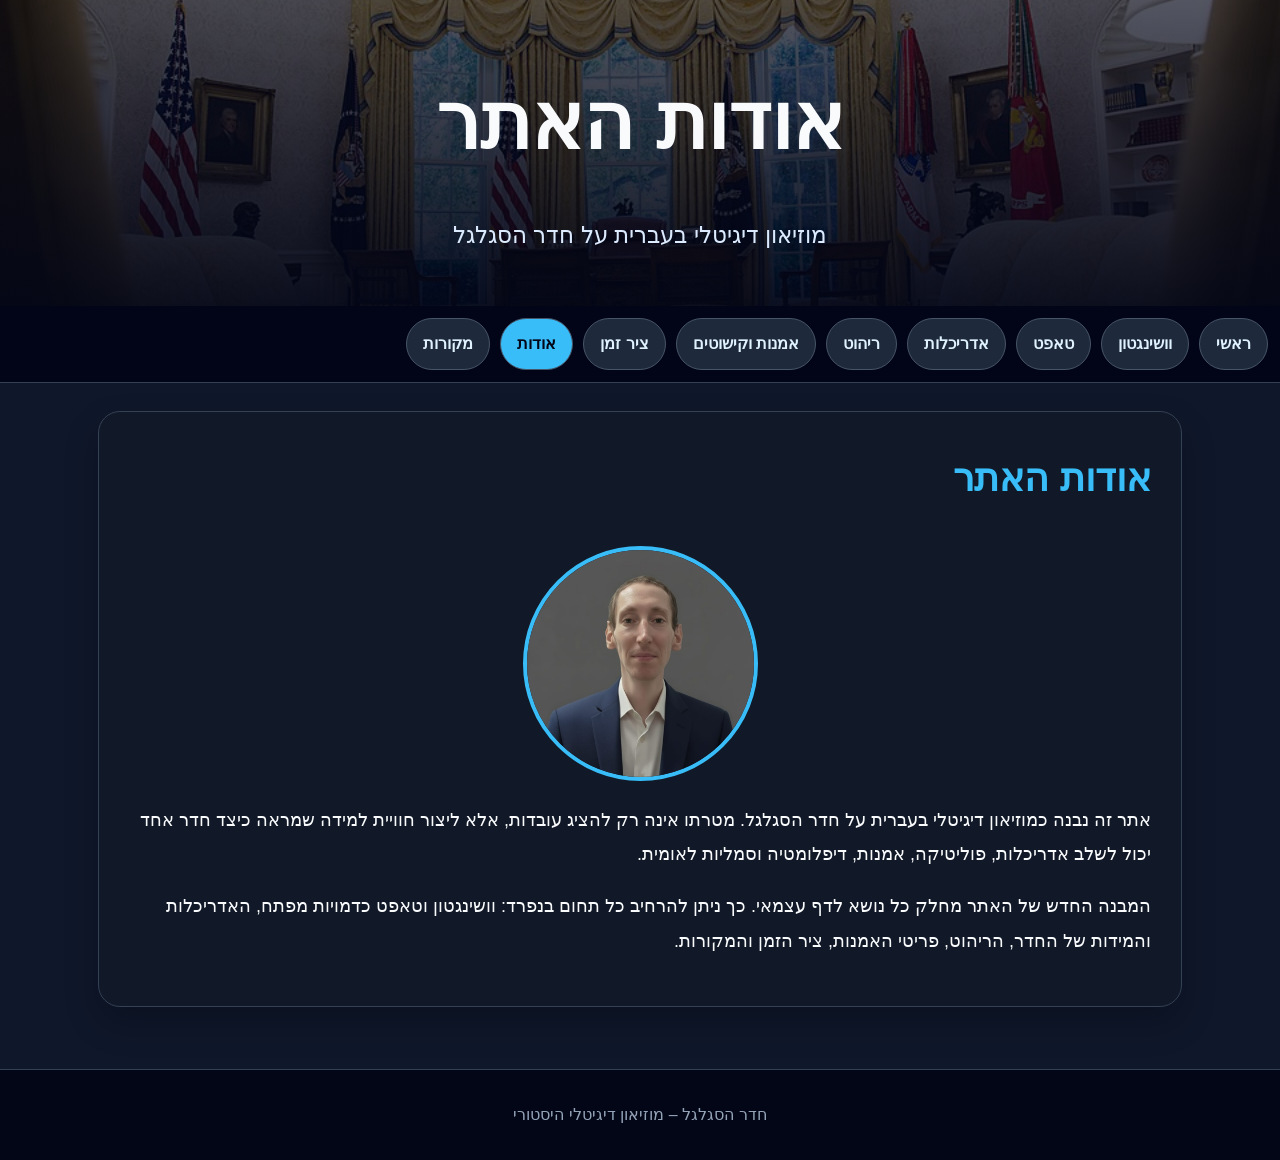
==== about.html @ 696a354e "Add files via upload backup-old-site" ====
<!DOCTYPE html>
<html lang="he" dir="rtl">
<head>
  <meta charset="UTF-8">
  <meta name="viewport" content="width=device-width, initial-scale=1.0">
  <title>אודות – חדר הסגלגל</title>
  <link rel="stylesheet" href="styles.css">
  <script src="script.js" defer></script>
</head>
<body>
<header class="site-header compact">
  <div>
    <h1>אודות האתר</h1>
    <p>מוזיאון דיגיטלי בעברית על חדר הסגלגל</p>
  </div>
</header>
<nav>
  <a href="index.html">ראשי</a>
  <a href="washington.html">וושינגטון</a>
  <a href="taft.html">טאפט</a>
  <a href="architecture.html">אדריכלות</a>
  <a href="furniture.html">ריהוט</a>
  <a href="decorations.html">אמנות וקישוטים</a>
  <a href="timeline.html">ציר זמן</a>
  <a href="about.html">אודות</a>
  <a href="sources.html">מקורות</a>
</nav>
<main>

<section><h2>אודות האתר</h2><img class="profile-img" src="images/ram-profile.jpg" alt="תמונת פרופיל" onclick="openImg(this)"><p>אתר זה נבנה כמוזיאון דיגיטלי בעברית על חדר הסגלגל. מטרתו אינה רק להציג עובדות, אלא ליצור חוויית למידה שמראה כיצד חדר אחד יכול לשלב אדריכלות, פוליטיקה, אמנות, דיפלומטיה וסמליות לאומית.</p><p>המבנה החדש של האתר מחלק כל נושא לדף עצמאי. כך ניתן להרחיב כל תחום בנפרד: וושינגטון וטאפט כדמויות מפתח, האדריכלות והמידות של החדר, הריהוט, פריטי האמנות, ציר הזמן והמקורות.</p></section>

</main>
<footer>חדר הסגלגל – מוזיאון דיגיטלי היסטורי</footer>
<div id="lightbox" onclick="closeImg()">
  <span>&times;</span>
  <img id="lightbox-img" src="" alt="">
</div>
</body>
</html>
---- styles.css ----
:root{--bg:#0f172a;--panel:#111827;--panel2:#020617;--card:#1e293b;--border:#334155;--text:#f8fafc;--muted:#94a3b8;--accent:#38bdf8;--gold:#facc15}
*{box-sizing:border-box} html{scroll-behavior:smooth}
body{margin:0;font-family:Arial,Helvetica,sans-serif;background:var(--bg);color:var(--text);line-height:1.9}
.site-header{min-height:58vh;background:linear-gradient(rgba(2,6,23,.68),rgba(2,6,23,.95)),url("images/oval-office-front-view.png") center/cover no-repeat;display:flex;align-items:center;justify-content:center;text-align:center;padding:48px 20px}
.site-header.compact{min-height:34vh}.site-header h1{font-size:clamp(40px,7vw,78px);margin:0}.site-header p{max-width:980px;margin:18px auto 0;color:#dbeafe;font-size:clamp(17px,2vw,23px)}
nav{position:sticky;top:0;z-index:1000;background:rgba(2,6,23,.96);border-bottom:1px solid var(--border);display:flex;gap:10px;overflow-x:auto;padding:12px}
nav a{background:var(--card);color:#e0f2fe;border:1px solid #475569;padding:10px 16px;border-radius:999px;text-decoration:none;white-space:nowrap;font-weight:bold;transition:.2s}
nav a:hover,nav a.active{background:var(--accent);color:#020617}
main{max-width:1120px;margin:auto;padding:28px 18px}
section{background:var(--panel);border:1px solid var(--border);border-radius:22px;padding:30px;margin-bottom:34px;box-shadow:0 16px 34px rgba(0,0,0,.24)}
h2{color:var(--accent);margin-top:0;font-size:clamp(28px,4vw,38px)} h3{color:var(--gold);font-size:24px;margin-top:28px} h4{color:#bfdbfe;font-size:20px;margin-bottom:8px}
p,li{font-size:18px} ul{padding-right:24px;padding-left:24px}
.hero-image,img.full{width:100%;border-radius:18px;border:1px solid #475569;margin-top:14px;cursor:pointer;display:block}
.grid{display:grid;grid-template-columns:repeat(auto-fit,minmax(275px,1fr));gap:22px}
.card{background:var(--card);border:1px solid #475569;border-radius:20px;overflow:hidden;box-shadow:0 12px 28px rgba(0,0,0,.20)}
.card img{width:100%;height:300px;object-fit:cover;cursor:pointer;display:block}.card-content{padding:20px}
.block,.fact-box{background:var(--panel2);border:1px solid var(--border);border-right:5px solid var(--accent);border-radius:16px;padding:18px;margin:20px 0}.fact-box strong{color:var(--gold)}
.credit{font-size:13px;color:var(--muted);border-top:1px solid var(--border);padding-top:10px;margin-top:14px}
.page-links{display:grid;grid-template-columns:repeat(auto-fit,minmax(240px,1fr));gap:16px}.page-link{background:var(--card);border:1px solid #475569;border-radius:18px;padding:18px;text-decoration:none;color:var(--text);transition:.2s}.page-link:hover{transform:translateY(-3px);border-color:var(--accent)}.page-link strong{display:block;color:var(--gold);font-size:20px;margin-bottom:8px}
.profile-img{width:235px;height:235px;border-radius:50%;object-fit:cover;border:4px solid var(--accent);display:block;margin:0 auto 22px;cursor:pointer}
.timeline-track{display:flex;overflow-x:auto;gap:12px;padding:10px 0 18px}.timeline-item{min-width:130px;background:var(--card);border:1px solid #475569;border-radius:14px;padding:12px;text-align:center;cursor:pointer;font-weight:bold}.timeline-item.active{background:var(--accent);color:#020617}.timeline-panel{background:var(--panel2);border:1px solid var(--border);border-radius:18px;padding:22px;min-height:160px}
footer{background:var(--panel2);border-top:1px solid var(--border);text-align:center;padding:30px;color:var(--muted)}
#lightbox{display:none;position:fixed;inset:0;z-index:9999;background:rgba(0,0,0,.94);align-items:center;justify-content:center;padding:20px}#lightbox img{max-width:94%;max-height:90vh;border-radius:18px}#lightbox span{position:absolute;top:18px;left:28px;color:white;font-size:44px;cursor:pointer}
@media(max-width:720px){section{padding:22px}.card img{height:240px}}
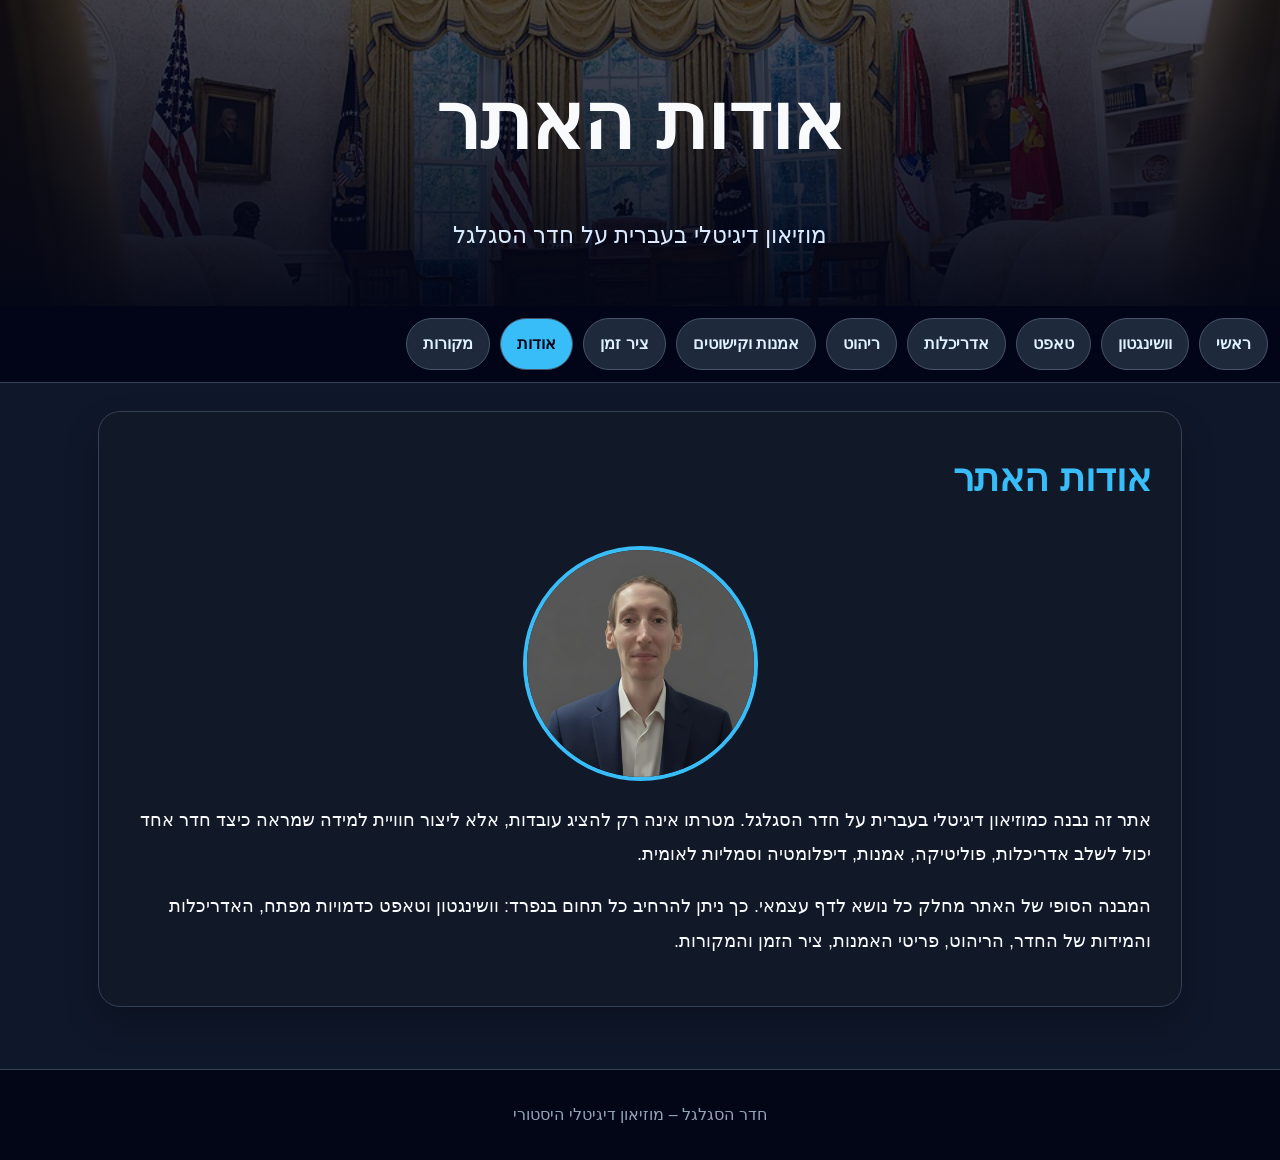
==== commit f5dd603a: "Add files via upload Replace all files" ====
--- a/about.html
+++ b/about.html
@@ -8,12 +8,14 @@
   <script src="script.js" defer></script>
 </head>
 <body>
-<header class="site-header compact">
+
+<header class="site-header small">
   <div>
     <h1>אודות האתר</h1>
     <p>מוזיאון דיגיטלי בעברית על חדר הסגלגל</p>
   </div>
 </header>
+
 <nav>
   <a href="index.html">ראשי</a>
   <a href="washington.html">וושינגטון</a>
@@ -25,15 +27,33 @@
   <a href="about.html">אודות</a>
   <a href="sources.html">מקורות</a>
 </nav>
+
 <main>
-
-<section><h2>אודות האתר</h2><img class="profile-img" src="images/ram-profile.jpg" alt="תמונת פרופיל" onclick="openImg(this)"><p>אתר זה נבנה כמוזיאון דיגיטלי בעברית על חדר הסגלגל. מטרתו אינה רק להציג עובדות, אלא ליצור חוויית למידה שמראה כיצד חדר אחד יכול לשלב אדריכלות, פוליטיקה, אמנות, דיפלומטיה וסמליות לאומית.</p><p>המבנה החדש של האתר מחלק כל נושא לדף עצמאי. כך ניתן להרחיב כל תחום בנפרד: וושינגטון וטאפט כדמויות מפתח, האדריכלות והמידות של החדר, הריהוט, פריטי האמנות, ציר הזמן והמקורות.</p></section>
+<section>
+  <h2>אודות האתר</h2>
+  <img class="profile-img" src="images/ram-profile.jpg" alt="תמונת פרופיל" onclick="openImg(this)">
+  <p>
+    אתר זה נבנה כמוזיאון דיגיטלי בעברית על חדר הסגלגל. מטרתו אינה רק להציג עובדות,
+    אלא ליצור חוויית למידה שמראה כיצד חדר אחד יכול לשלב אדריכלות, פוליטיקה, אמנות,
+    דיפלומטיה וסמליות לאומית.
+  </p>
+  <p>
+    המבנה הסופי של האתר מחלק כל נושא לדף עצמאי. כך ניתן להרחיב כל תחום בנפרד:
+    וושינגטון וטאפט כדמויות מפתח, האדריכלות והמידות של החדר, הריהוט, פריטי האמנות,
+    ציר הזמן והמקורות.
+  </p>
+</section>
 
 </main>
-<footer>חדר הסגלגל – מוזיאון דיגיטלי היסטורי</footer>
+
+<footer>
+  חדר הסגלגל – מוזיאון דיגיטלי היסטורי
+</footer>
+
 <div id="lightbox" onclick="closeImg()">
   <span>&times;</span>
   <img id="lightbox-img" src="" alt="">
 </div>
+
 </body>
-</html>+</html>
--- a/styles.css
+++ b/styles.css
@@ -1,25 +1,290 @@
-
-:root{--bg:#0f172a;--panel:#111827;--panel2:#020617;--card:#1e293b;--border:#334155;--text:#f8fafc;--muted:#94a3b8;--accent:#38bdf8;--gold:#facc15}
-*{box-sizing:border-box} html{scroll-behavior:smooth}
-body{margin:0;font-family:Arial,Helvetica,sans-serif;background:var(--bg);color:var(--text);line-height:1.9}
-.site-header{min-height:58vh;background:linear-gradient(rgba(2,6,23,.68),rgba(2,6,23,.95)),url("images/oval-office-front-view.png") center/cover no-repeat;display:flex;align-items:center;justify-content:center;text-align:center;padding:48px 20px}
-.site-header.compact{min-height:34vh}.site-header h1{font-size:clamp(40px,7vw,78px);margin:0}.site-header p{max-width:980px;margin:18px auto 0;color:#dbeafe;font-size:clamp(17px,2vw,23px)}
-nav{position:sticky;top:0;z-index:1000;background:rgba(2,6,23,.96);border-bottom:1px solid var(--border);display:flex;gap:10px;overflow-x:auto;padding:12px}
-nav a{background:var(--card);color:#e0f2fe;border:1px solid #475569;padding:10px 16px;border-radius:999px;text-decoration:none;white-space:nowrap;font-weight:bold;transition:.2s}
-nav a:hover,nav a.active{background:var(--accent);color:#020617}
-main{max-width:1120px;margin:auto;padding:28px 18px}
-section{background:var(--panel);border:1px solid var(--border);border-radius:22px;padding:30px;margin-bottom:34px;box-shadow:0 16px 34px rgba(0,0,0,.24)}
-h2{color:var(--accent);margin-top:0;font-size:clamp(28px,4vw,38px)} h3{color:var(--gold);font-size:24px;margin-top:28px} h4{color:#bfdbfe;font-size:20px;margin-bottom:8px}
-p,li{font-size:18px} ul{padding-right:24px;padding-left:24px}
-.hero-image,img.full{width:100%;border-radius:18px;border:1px solid #475569;margin-top:14px;cursor:pointer;display:block}
-.grid{display:grid;grid-template-columns:repeat(auto-fit,minmax(275px,1fr));gap:22px}
-.card{background:var(--card);border:1px solid #475569;border-radius:20px;overflow:hidden;box-shadow:0 12px 28px rgba(0,0,0,.20)}
-.card img{width:100%;height:300px;object-fit:cover;cursor:pointer;display:block}.card-content{padding:20px}
-.block,.fact-box{background:var(--panel2);border:1px solid var(--border);border-right:5px solid var(--accent);border-radius:16px;padding:18px;margin:20px 0}.fact-box strong{color:var(--gold)}
-.credit{font-size:13px;color:var(--muted);border-top:1px solid var(--border);padding-top:10px;margin-top:14px}
-.page-links{display:grid;grid-template-columns:repeat(auto-fit,minmax(240px,1fr));gap:16px}.page-link{background:var(--card);border:1px solid #475569;border-radius:18px;padding:18px;text-decoration:none;color:var(--text);transition:.2s}.page-link:hover{transform:translateY(-3px);border-color:var(--accent)}.page-link strong{display:block;color:var(--gold);font-size:20px;margin-bottom:8px}
-.profile-img{width:235px;height:235px;border-radius:50%;object-fit:cover;border:4px solid var(--accent);display:block;margin:0 auto 22px;cursor:pointer}
-.timeline-track{display:flex;overflow-x:auto;gap:12px;padding:10px 0 18px}.timeline-item{min-width:130px;background:var(--card);border:1px solid #475569;border-radius:14px;padding:12px;text-align:center;cursor:pointer;font-weight:bold}.timeline-item.active{background:var(--accent);color:#020617}.timeline-panel{background:var(--panel2);border:1px solid var(--border);border-radius:18px;padding:22px;min-height:160px}
-footer{background:var(--panel2);border-top:1px solid var(--border);text-align:center;padding:30px;color:var(--muted)}
-#lightbox{display:none;position:fixed;inset:0;z-index:9999;background:rgba(0,0,0,.94);align-items:center;justify-content:center;padding:20px}#lightbox img{max-width:94%;max-height:90vh;border-radius:18px}#lightbox span{position:absolute;top:18px;left:28px;color:white;font-size:44px;cursor:pointer}
-@media(max-width:720px){section{padding:22px}.card img{height:240px}}
+/* =========================================================
+   חדר הסגלגל – מוזיאון דיגיטלי רב־עמודי
+   קובץ עיצוב ראשי לכל האתר
+   ========================================================= */
+
+:root{
+  --bg:#0f172a;
+  --panel:#111827;
+  --panel-dark:#020617;
+  --card:#1e293b;
+  --border:#334155;
+  --text:#f8fafc;
+  --muted:#cbd5e1;
+  --soft:#94a3b8;
+  --accent:#38bdf8;
+  --gold:#facc15;
+}
+
+*{box-sizing:border-box}
+
+html{scroll-behavior:smooth}
+
+body{
+  margin:0;
+  font-family:Arial, Helvetica, sans-serif;
+  background:var(--bg);
+  color:var(--text);
+  line-height:1.9;
+}
+
+.site-header{
+  min-height:56vh;
+  background:
+    linear-gradient(rgba(2,6,23,.70),rgba(2,6,23,.96)),
+    url("images/oval-office-front-view.png") center/cover no-repeat;
+  display:flex;
+  align-items:center;
+  justify-content:center;
+  text-align:center;
+  padding:48px 20px;
+}
+
+.site-header.small{min-height:34vh}
+
+.site-header h1{
+  font-size:clamp(40px,7vw,78px);
+  margin:0;
+}
+
+.site-header p{
+  max-width:1000px;
+  margin:18px auto 0;
+  color:#dbeafe;
+  font-size:clamp(17px,2vw,23px);
+}
+
+nav{
+  position:sticky;
+  top:0;
+  z-index:1000;
+  background:rgba(2,6,23,.97);
+  border-bottom:1px solid var(--border);
+  display:flex;
+  gap:10px;
+  overflow-x:auto;
+  padding:12px;
+}
+
+nav a{
+  background:var(--card);
+  color:#e0f2fe;
+  border:1px solid #475569;
+  padding:10px 16px;
+  border-radius:999px;
+  text-decoration:none;
+  white-space:nowrap;
+  font-weight:bold;
+  transition:.2s;
+}
+
+nav a:hover,
+nav a.active{
+  background:var(--accent);
+  color:#020617;
+}
+
+main{
+  max-width:1120px;
+  margin:auto;
+  padding:28px 18px;
+}
+
+section{
+  background:var(--panel);
+  border:1px solid var(--border);
+  border-radius:22px;
+  padding:30px;
+  margin-bottom:34px;
+  box-shadow:0 16px 34px rgba(0,0,0,.24);
+}
+
+h2{
+  color:var(--accent);
+  margin-top:0;
+  font-size:clamp(28px,4vw,38px);
+}
+
+h3{
+  color:var(--gold);
+  font-size:24px;
+  margin-top:28px;
+}
+
+h4{
+  color:#bfdbfe;
+  font-size:20px;
+  margin-bottom:8px;
+}
+
+p,li{font-size:18px}
+
+ul{
+  padding-right:24px;
+  padding-left:24px;
+}
+
+.hero-image,
+.full-img{
+  width:100%;
+  border-radius:18px;
+  border:1px solid #475569;
+  margin-top:14px;
+  cursor:pointer;
+  display:block;
+}
+
+.grid{
+  display:grid;
+  grid-template-columns:repeat(auto-fit,minmax(275px,1fr));
+  gap:22px;
+}
+
+.card{
+  background:var(--card);
+  border:1px solid #475569;
+  border-radius:20px;
+  overflow:hidden;
+  box-shadow:0 12px 28px rgba(0,0,0,.20);
+}
+
+.card img{
+  width:100%;
+  height:300px;
+  object-fit:cover;
+  cursor:pointer;
+  display:block;
+}
+
+.card-content{padding:20px}
+
+.block,
+.fact-box{
+  background:var(--panel-dark);
+  border:1px solid var(--border);
+  border-right:5px solid var(--accent);
+  border-radius:16px;
+  padding:18px;
+  margin:20px 0;
+}
+
+.fact-box strong{color:var(--gold)}
+
+.credit{
+  font-size:13px;
+  color:var(--soft);
+  border-top:1px solid var(--border);
+  padding-top:10px;
+  margin-top:14px;
+}
+
+.page-links{
+  display:grid;
+  grid-template-columns:repeat(auto-fit,minmax(240px,1fr));
+  gap:16px;
+}
+
+.page-link{
+  background:var(--card);
+  border:1px solid #475569;
+  border-radius:18px;
+  padding:18px;
+  text-decoration:none;
+  color:var(--text);
+  transition:.2s;
+}
+
+.page-link:hover{
+  transform:translateY(-3px);
+  border-color:var(--accent);
+}
+
+.page-link strong{
+  display:block;
+  color:var(--gold);
+  font-size:20px;
+  margin-bottom:8px;
+}
+
+.profile-img{
+  width:235px;
+  height:235px;
+  border-radius:50%;
+  object-fit:cover;
+  border:4px solid var(--accent);
+  display:block;
+  margin:0 auto 22px;
+  cursor:pointer;
+}
+
+.timeline-track{
+  display:flex;
+  overflow-x:auto;
+  gap:12px;
+  padding:10px 0 18px;
+}
+
+.timeline-item{
+  min-width:130px;
+  background:var(--card);
+  border:1px solid #475569;
+  border-radius:14px;
+  padding:12px;
+  text-align:center;
+  cursor:pointer;
+  font-weight:bold;
+  transition:.2s;
+}
+
+.timeline-item:hover,
+.timeline-item.active{
+  background:var(--accent);
+  color:#020617;
+}
+
+.timeline-panel{
+  background:var(--panel-dark);
+  border:1px solid var(--border);
+  border-radius:18px;
+  padding:22px;
+  min-height:170px;
+}
+
+footer{
+  background:var(--panel-dark);
+  border-top:1px solid var(--border);
+  text-align:center;
+  padding:30px;
+  color:var(--soft);
+}
+
+#lightbox{
+  display:none;
+  position:fixed;
+  inset:0;
+  z-index:9999;
+  background:rgba(0,0,0,.94);
+  align-items:center;
+  justify-content:center;
+  padding:20px;
+}
+
+#lightbox img{
+  max-width:94%;
+  max-height:90vh;
+  border-radius:18px;
+}
+
+#lightbox span{
+  position:absolute;
+  top:18px;
+  left:28px;
+  color:white;
+  font-size:44px;
+  cursor:pointer;
+}
+
+@media(max-width:720px){
+  section{padding:22px}
+  .card img{height:240px}
+}
